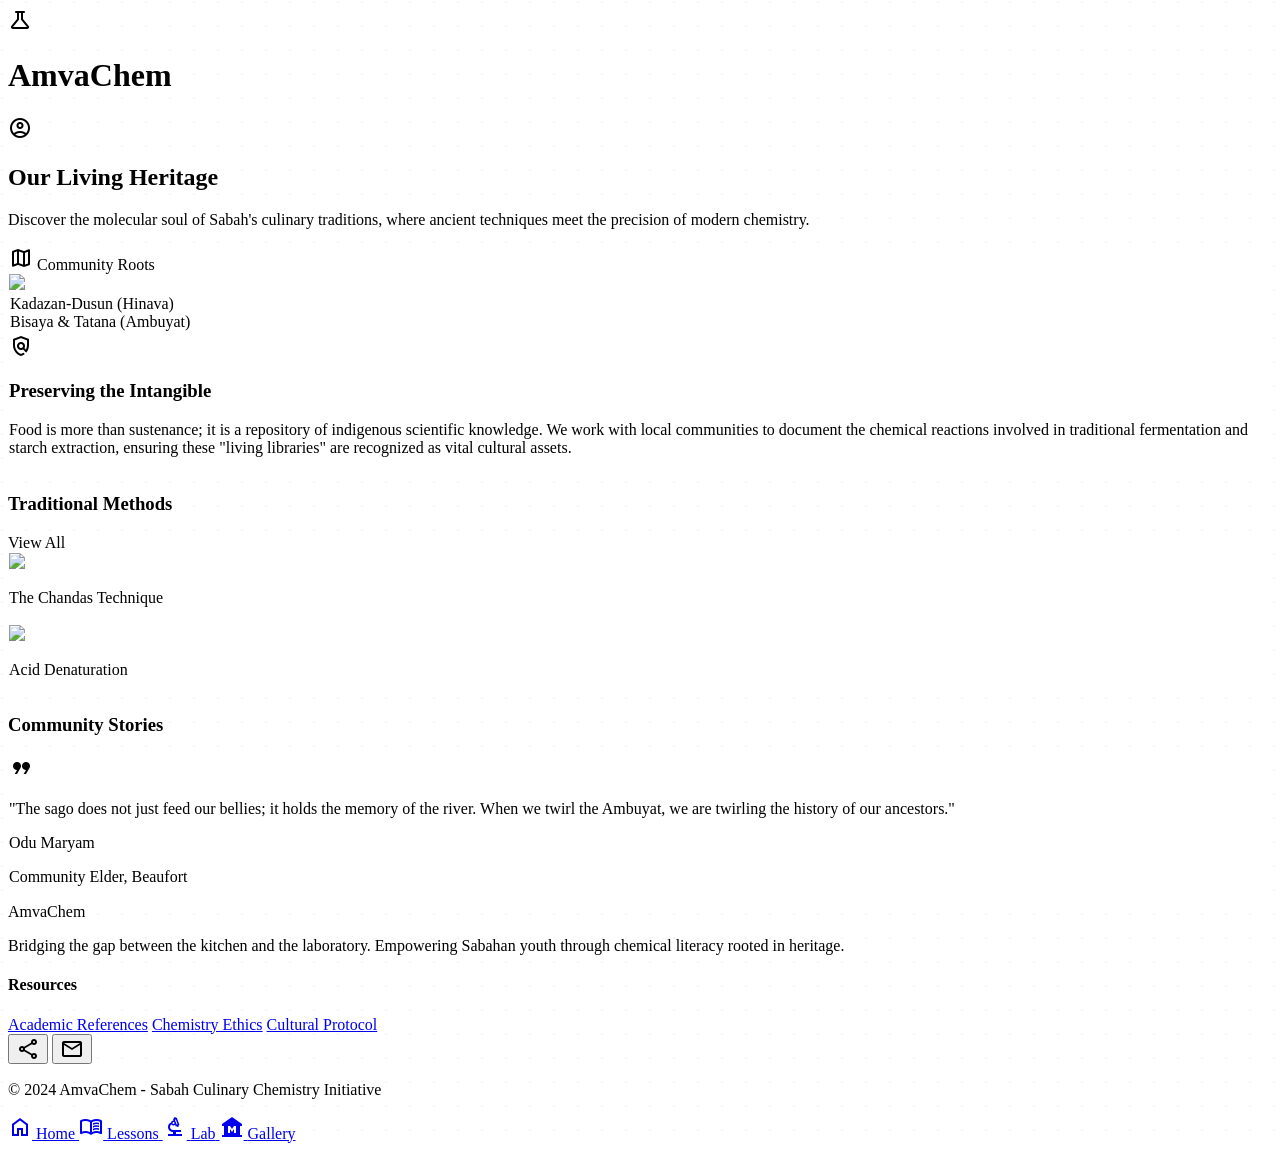
==== community.html @ 76ed6ac6 "first commit" ====
<!DOCTYPE html>

<html class="light" lang="en">

<head>
    <meta charset="utf-8" />
    <meta content="width=device-width, initial-scale=1.0" name="viewport" />
    <title>AmvaChem: Community &amp; Living Heritage</title>
    <script src="https://cdn.tailwindcss.com?plugins=forms,container-queries"></script>
    <script src="tailwind-config.js"></script>
    <link
        href="https://fonts.googleapis.com/css2?family=Montserrat:wght@400;500;600;700&amp;family=Inter:wght@400;500&amp;family=JetBrains+Mono:wght@500&amp;family=Material+Symbols+Outlined:wght,FILL@100..700,0..1&amp;display=swap"
        rel="stylesheet" />
    <link rel="stylesheet" href="shared.css" />
    <style>
        .linangkit-pattern {
            background-image: radial-gradient(circle at 2px 2px, rgba(119, 87, 77, 0.05) 1px, transparent 0);
            background-size: 24px 24px;
        }

        .sago-gradient {
            background: linear-gradient(135deg, #00639a 0%, #8ec64c 100%);
        }
    </style>
</head>
<body class="bg-background font-body-md text-on-background min-h-screen linangkit-pattern">
    <!-- TopAppBar -->
    <header class="bg-white/70 backdrop-blur-xl sticky top-0 w-full z-50 shadow-sm border-b border-white/20">
        <div class="flex justify-between items-center px-4 md:px-margin-desktop max-w-container-max mx-auto h-20">
            <div class="flex items-center gap-3">
                <span class="material-symbols-outlined text-primary text-3xl" data-icon="science">science</span>
                <h1 class="font-headline-md text-headline-md font-bold text-primary">AmvaChem</h1>
            </div>
            <div class="flex items-center gap-4">
                <span
                    class="material-symbols-outlined text-primary text-2xl p-2 rounded-full hover:bg-surface-container-high/50 transition-colors active:scale-95 duration-200"
                    data-icon="account_circle">account_circle</span>
            </div>
        </div>
    </header>
    <main class="max-w-container-max mx-auto px-margin-mobile py-stack-md pb-32">
        <!-- Hero Section -->
        <section data-animate="up" class="mb-stack-lg">
            <h2 class="font-display-lg-mobile text-display-lg-mobile text-primary mb-stack-sm">Our Living Heritage</h2>
            <div class="h-1 w-24 sago-gradient rounded-full mb-stack-md"></div>
            <p class="font-body-lg text-body-lg text-on-surface-variant mb-stack-lg">
                Discover the molecular soul of Sabah's culinary traditions, where ancient techniques meet the precision
                of modern chemistry.
            </p>
        </section>
        <!-- Interactive Map Section -->
        <section data-animate="up" class="mb-stack-lg">
            <div class="glass-card rounded-xl overflow-hidden shadow-sm">
                <div class="p-4 border-b border-outline-variant/20 flex items-center gap-2">
                    <span class="material-symbols-outlined text-secondary" data-icon="map">map</span>
                    <span class="font-label-md text-label-md uppercase text-secondary">Community Roots</span>
                </div>
                <div class="relative aspect-square w-full bg-surface-container-highest">
                    <img class="w-full h-full object-cover opacity-80"
                        data-alt="A stylized, high-contrast map of Sabah, Malaysia, focusing on the coastal regions where indigenous communities thrive. The visual style is modern and clean, using a palette of Sago Beige and Earth Brown with soft blue glowing nodes indicating cultural hotspots. The lighting is bright and technical, suggesting an educational digital interface."
                        data-location="Sabah, Malaysia"
                        src="https://lh3.googleusercontent.com/aida-public/[base64]" />
                    <!-- Pulsing Points -->
                    <div
                        class="absolute top-1/2 left-1/3 w-6 h-6 bg-secondary/30 rounded-full flex items-center justify-center animate-pulse">
                        <div class="w-2 h-2 bg-secondary rounded-full"></div>
                    </div>
                    <div
                        class="absolute top-1/4 right-1/4 w-6 h-6 bg-tertiary/30 rounded-full flex items-center justify-center animate-pulse">
                        <div class="w-2 h-2 bg-tertiary rounded-full"></div>
                    </div>
                    <!-- Overlay Legend -->
                    <div class="absolute bottom-4 left-4 right-4 glass-card p-3 rounded-lg flex flex-col gap-2">
                        <div class="flex items-center gap-2">
                            <span class="w-3 h-3 rounded-full bg-secondary"></span>
                            <span class="font-label-sm text-label-sm">Kadazan-Dusun (Hinava)</span>
                        </div>
                        <div class="flex items-center gap-2">
                            <span class="w-3 h-3 rounded-full bg-tertiary"></span>
                            <span class="font-label-sm text-label-sm">Bisaya &amp; Tatana (Ambuyat)</span>
                        </div>
                    </div>
                </div>
            </div>
        </section>
        <!-- UNESCO Section -->
        <section data-animate="up" class="mb-stack-lg glass-card rounded-xl p-stack-md border-l-4 border-secondary">
            <div class="flex items-center gap-3 mb-stack-sm">
                <span class="material-symbols-outlined text-secondary" data-icon="policy">policy</span>
                <h3 class="font-headline-sm text-headline-sm text-primary">Preserving the Intangible</h3>
            </div>
            <p class="font-body-md text-body-md text-on-surface-variant leading-relaxed">
                Food is more than sustenance; it is a repository of indigenous scientific knowledge. We work with local
                communities to document the chemical reactions involved in traditional fermentation and starch
                extraction, ensuring these "living libraries" are recognized as vital cultural assets.
            </p>
        </section>
        <!-- Gallery Section -->
        <section data-animate="up" class="mb-stack-lg">
            <div class="flex items-center justify-between mb-stack-sm">
                <h3 class="font-headline-sm text-headline-sm text-primary">Traditional Methods</h3>
                <span class="font-label-sm text-label-sm text-secondary">View All</span>
            </div>
            <div class="grid grid-cols-2 gap-4">
                <div class="glass-card rounded-xl overflow-hidden aspect-[4/5] relative">
                    <img class="w-full h-full object-cover"
                        data-alt="A close-up shot of a pair of wooden Chandas spinning thick, translucent Ambuyat starch in a traditional bowl. The lighting is warm and natural, highlighting the viscous texture of the sago. The aesthetic is documentary-style but polished, with Earth Brown tones and soft focus on the background."
                        src="https://lh3.googleusercontent.com/aida-public/[base64]" />
                    <div class="absolute bottom-0 left-0 right-0 p-3 bg-gradient-to-t from-black/60 to-transparent">
                        <p class="text-white font-label-sm text-label-sm">The Chandas Technique</p>
                    </div>
                </div>
                <div class="glass-card rounded-xl overflow-hidden aspect-[4/5] relative">
                    <img class="w-full h-full object-cover"
                        data-alt="A bright, high-key image of fresh fish being marinated with lime and wild ginger for Hinava. The scene is clean and vibrant, emphasizing the fresh greens and whites of the ingredients. The lighting is bright coastal daylight, creating a fresh and clinical yet organic aesthetic."
                        src="https://lh3.googleusercontent.com/aida-public/[base64]" />
                    <div class="absolute bottom-0 left-0 right-0 p-3 bg-gradient-to-t from-black/60 to-transparent">
                        <p class="text-white font-label-sm text-label-sm">Acid Denaturation</p>
                    </div>
                </div>
            </div>
        </section>
        <!-- Community Stories -->
        <section data-animate="up" class="mb-stack-lg">
            <h3 class="font-headline-sm text-headline-sm text-primary mb-stack-md text-center">Community Stories</h3>
            <div class="relative p-6 glass-card rounded-2xl">
                <span class="material-symbols-outlined text-4xl text-primary-fixed-dim absolute -top-4 left-6 icon-filled"
                    data-icon="format_quote" >format_quote</span>
                <p class="font-body-lg text-body-lg italic text-on-surface mb-stack-sm text-center">
                    "The sago does not just feed our bellies; it holds the memory of the river. When we twirl the
                    Ambuyat, we are twirling the history of our ancestors."
                </p>
                <div class="text-center">
                    <p class="font-label-md text-label-md text-primary font-bold">Odu Maryam</p>
                    <p class="font-label-sm text-label-sm text-on-surface-variant">Community Elder, Beaufort</p>
                </div>
            </div>
        </section>
    </main>
    <custom-footer></custom-footer>
    <!-- BottomNavBar -->
    <bottom-navbar active-page="gallery"></bottom-navbar>
    <script src="navbar.js"></script>
    <script src="animations.js"></script>
    <script src="footer.js"></script>
</body>

</html>
---- shared.css ----
.material-symbols-outlined {
    font-variation-settings: 'FILL' 0, 'wght' 400, 'GRAD' 0, 'opsz' 24;
}

.glass-card {
    background: rgba(255, 255, 255, 0.7);
    backdrop-filter: blur(12px);
    border: 1px solid rgba(255, 255, 255, 0.2);
}

/* Ganti inline style="font-variation-settings: 'FILL' 1;" */
.icon-filled {
    font-variation-settings: 'FILL' 1;
}

body {
    min-height: max(884px, 100dvh);
}

/* Scroll-triggered slide animations */
[data-animate] {
    opacity: 0;
    transition: opacity 0.6s ease, transform 0.6s ease;
}
[data-animate="up"]    { transform: translateY(40px); }
[data-animate="left"]  { transform: translateX(60px); }
[data-animate="right"] { transform: translateX(-60px); }
[data-animate].is-visible { opacity: 1; transform: none; }
[data-delay="1"].is-visible { transition-delay: 0.1s; }
[data-delay="2"].is-visible { transition-delay: 0.2s; }
[data-delay="3"].is-visible { transition-delay: 0.3s; }
[data-delay="4"].is-visible { transition-delay: 0.4s; }
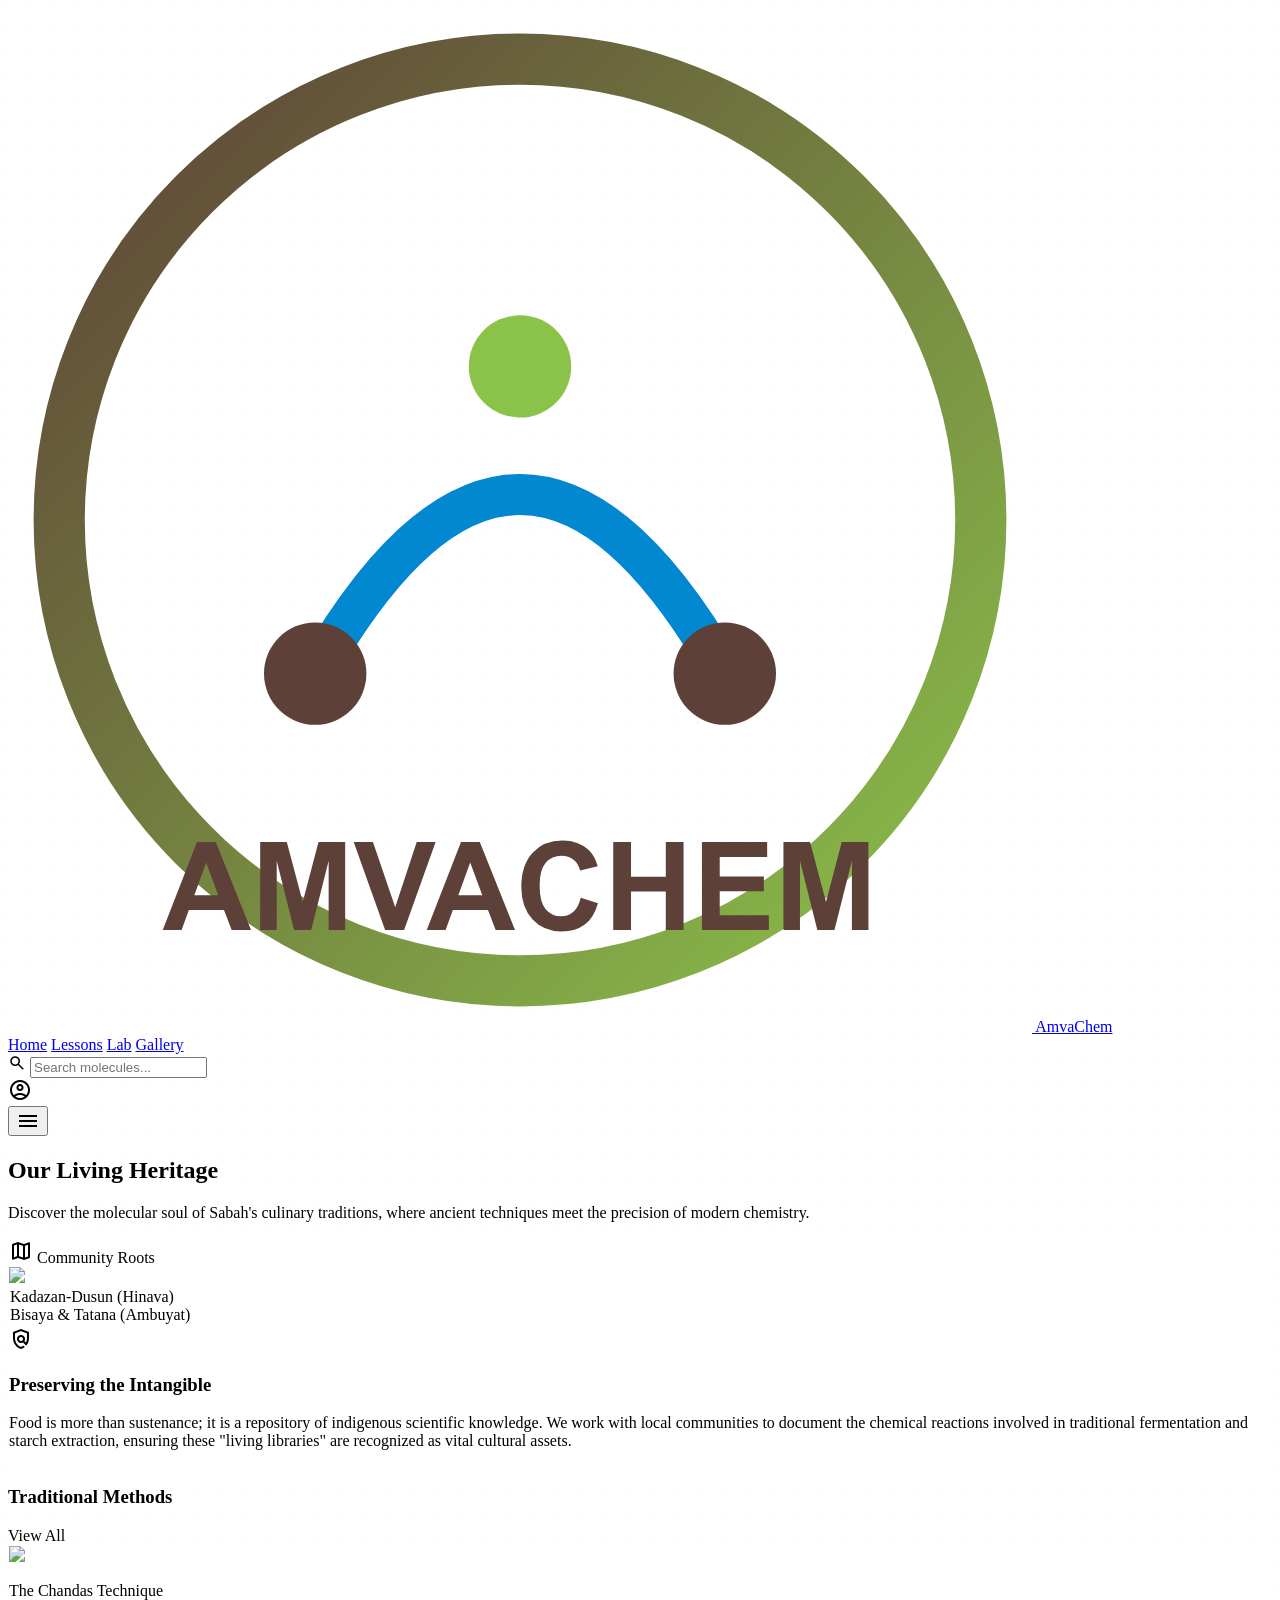
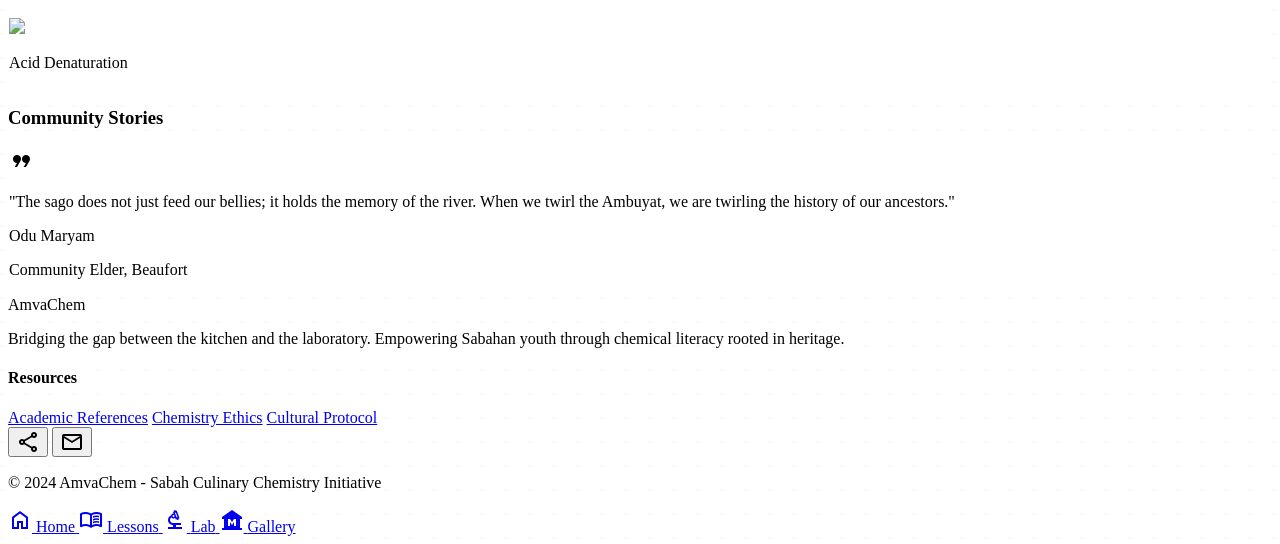
==== commit 7afc7725: "refactor: standardize navigation bar and search input styling across all web pages" ====
--- a/community.html
+++ b/community.html
@@ -25,17 +25,32 @@
 </head>
 <body class="bg-background font-body-md text-on-background min-h-screen linangkit-pattern">
     <!-- TopAppBar -->
-    <header class="bg-white/70 backdrop-blur-xl sticky top-0 w-full z-50 shadow-sm border-b border-white/20">
-        <div class="flex justify-between items-center px-4 md:px-margin-desktop max-w-container-max mx-auto h-20">
-            <div class="flex items-center gap-3">
-                <span class="material-symbols-outlined text-primary text-3xl" data-icon="science">science</span>
-                <h1 class="font-headline-md text-headline-md font-bold text-primary">AmvaChem</h1>
+    <header class="sticky top-0 w-full z-50 bg-white/80 backdrop-blur-xl border-b border-outline-variant/20 shadow-sm">
+        <div class="flex items-center justify-between px-4 md:px-12 max-w-container-max mx-auto h-16 md:h-[72px]">
+            <a href="index.html" class="flex items-center gap-2 shrink-0">
+                <img alt="AmvaChem Logo" class="h-10 w-10 object-contain" src="logo.png">
+                <span class="font-bold text-[1.25rem] text-on-surface tracking-tight">AmvaChem</span>
+            </a>
+            <div class="hidden md:flex items-center gap-7">
+                <nav class="flex items-center gap-7">
+                    <a href="index.html" class="text-on-surface-variant hover:text-on-surface transition-colors text-sm">Home</a>
+                    <a href="module-ambuyat.html"
+                        class="text-on-surface-variant hover:text-on-surface transition-colors text-sm">Lessons</a>
+                    <a href="lab.html"
+                        class="text-on-surface-variant hover:text-on-surface transition-colors text-sm">Lab</a>
+                    <a href="community.html"
+                        class="font-bold text-secondary text-sm">Gallery</a>
+                </nav>
+                <div
+                    class="flex items-center gap-2 border border-outline rounded-full px-3 py-1.5 hover:bg-surface-container-low/40 transition-colors">
+                    <span class="material-symbols-outlined text-on-surface-variant" style="font-size:18px">search</span>
+                    <input type="text" placeholder="Search molecules..."
+                        class="border-none focus:ring-0 outline-none bg-transparent text-sm text-on-surface-variant placeholder:text-on-surface-variant w-36">
+                </div>
+                <span
+                    class="material-symbols-outlined text-on-surface-variant text-[1.6rem] cursor-pointer hover:text-on-surface transition-colors">account_circle</span>
             </div>
-            <div class="flex items-center gap-4">
-                <span
-                    class="material-symbols-outlined text-primary text-2xl p-2 rounded-full hover:bg-surface-container-high/50 transition-colors active:scale-95 duration-200"
-                    data-icon="account_circle">account_circle</span>
-            </div>
+            <button class="md:hidden material-symbols-outlined text-primary">menu</button>
         </div>
     </header>
     <main class="max-w-container-max mx-auto px-margin-mobile py-stack-md pb-32">
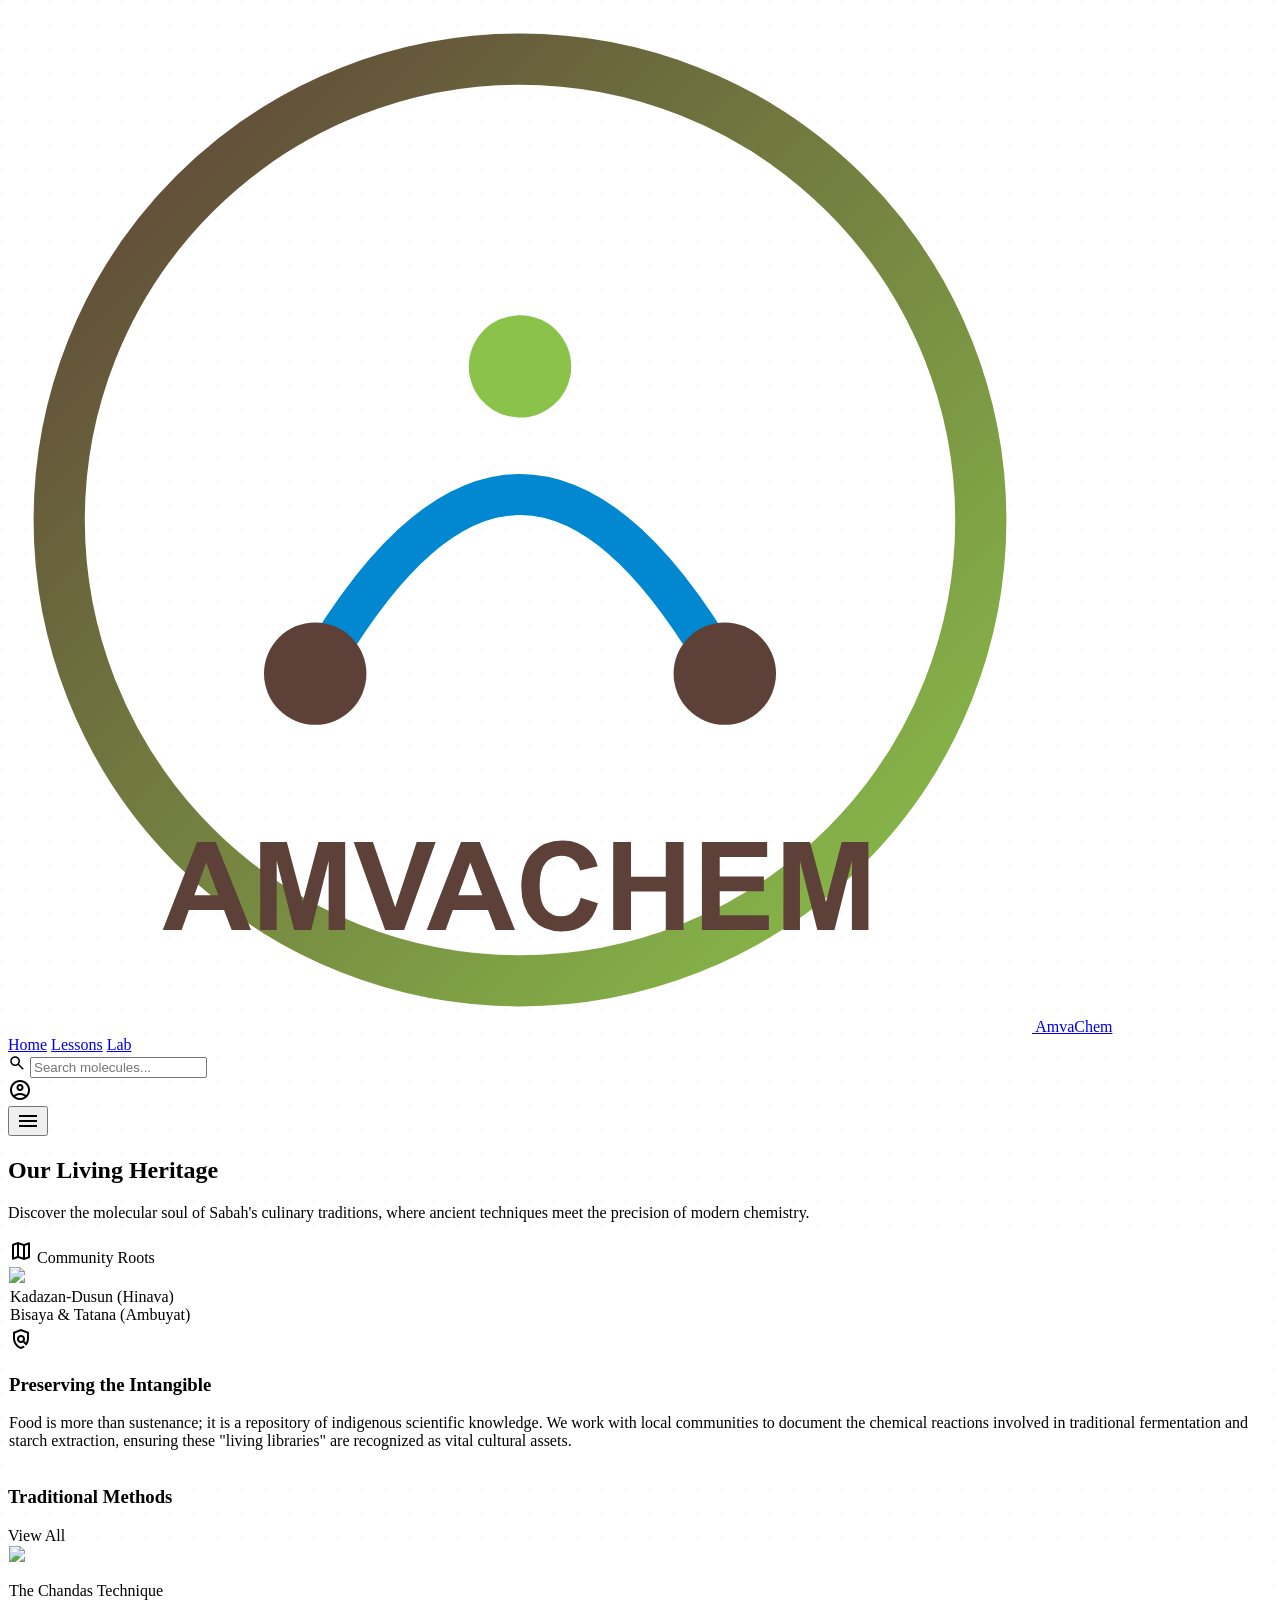
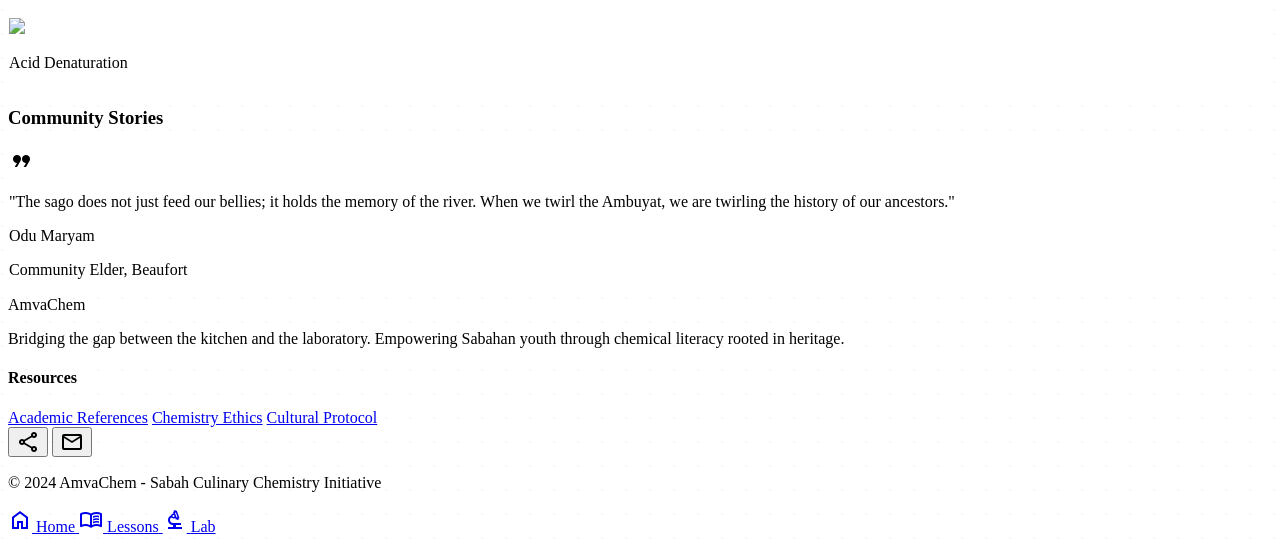
==== commit 09161cc7: "refactor: rename navbar.js to bottom-navbar.js and remove gallery link from navigation menu" ====
--- a/community.html
+++ b/community.html
@@ -25,34 +25,7 @@
 </head>
 <body class="bg-background font-body-md text-on-background min-h-screen linangkit-pattern">
     <!-- TopAppBar -->
-    <header class="sticky top-0 w-full z-50 bg-white/80 backdrop-blur-xl border-b border-outline-variant/20 shadow-sm">
-        <div class="flex items-center justify-between px-4 md:px-12 max-w-container-max mx-auto h-16 md:h-[72px]">
-            <a href="index.html" class="flex items-center gap-2 shrink-0">
-                <img alt="AmvaChem Logo" class="h-10 w-10 object-contain" src="logo.png">
-                <span class="font-bold text-[1.25rem] text-on-surface tracking-tight">AmvaChem</span>
-            </a>
-            <div class="hidden md:flex items-center gap-7">
-                <nav class="flex items-center gap-7">
-                    <a href="index.html" class="text-on-surface-variant hover:text-on-surface transition-colors text-sm">Home</a>
-                    <a href="module-ambuyat.html"
-                        class="text-on-surface-variant hover:text-on-surface transition-colors text-sm">Lessons</a>
-                    <a href="lab.html"
-                        class="text-on-surface-variant hover:text-on-surface transition-colors text-sm">Lab</a>
-                    <a href="community.html"
-                        class="font-bold text-secondary text-sm">Gallery</a>
-                </nav>
-                <div
-                    class="flex items-center gap-2 border border-outline rounded-full px-3 py-1.5 hover:bg-surface-container-low/40 transition-colors">
-                    <span class="material-symbols-outlined text-on-surface-variant" style="font-size:18px">search</span>
-                    <input type="text" placeholder="Search molecules..."
-                        class="border-none focus:ring-0 outline-none bg-transparent text-sm text-on-surface-variant placeholder:text-on-surface-variant w-36">
-                </div>
-                <span
-                    class="material-symbols-outlined text-on-surface-variant text-[1.6rem] cursor-pointer hover:text-on-surface transition-colors">account_circle</span>
-            </div>
-            <button class="md:hidden material-symbols-outlined text-primary">menu</button>
-        </div>
-    </header>
+    <custom-header active-page="gallery"></custom-header>
     <main class="max-w-container-max mx-auto px-margin-mobile py-stack-md pb-32">
         <!-- Hero Section -->
         <section data-animate="up" class="mb-stack-lg">
@@ -155,7 +128,8 @@
     <custom-footer></custom-footer>
     <!-- BottomNavBar -->
     <bottom-navbar active-page="gallery"></bottom-navbar>
-    <script src="navbar.js"></script>
+    <script src="header.js"></script>
+    <script src="bottom-navbar.js"></script>
     <script src="animations.js"></script>
     <script src="footer.js"></script>
 </body>
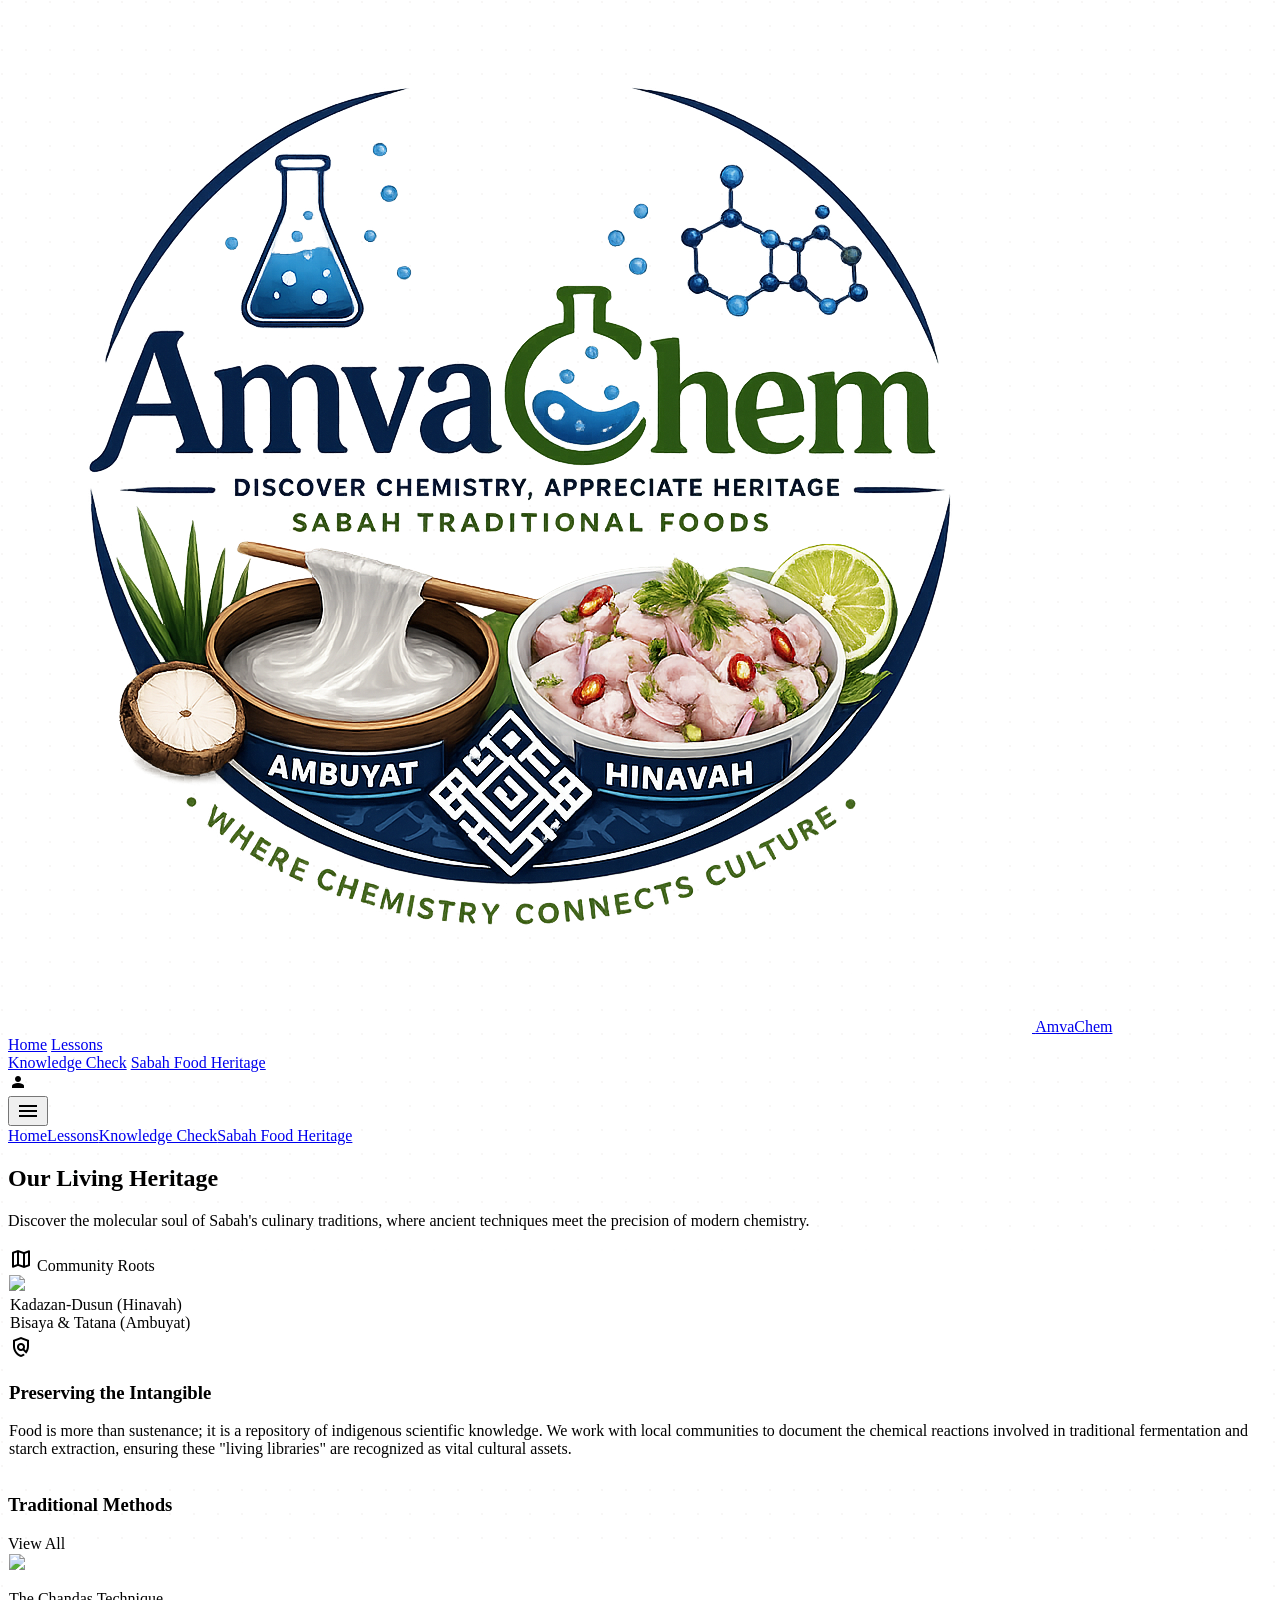
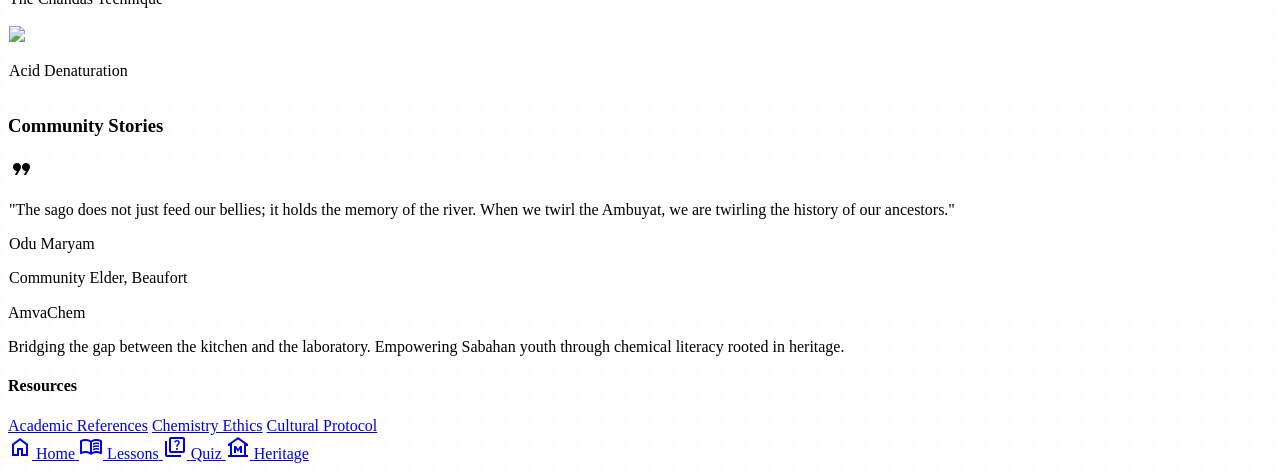
==== commit 71726bae: "refactor: centralize module data management and update knowledge check navigation across lesson page" ====
--- a/community.html
+++ b/community.html
@@ -61,7 +61,7 @@
                     <div class="absolute bottom-4 left-4 right-4 glass-card p-3 rounded-lg flex flex-col gap-2">
                         <div class="flex items-center gap-2">
                             <span class="w-3 h-3 rounded-full bg-secondary"></span>
-                            <span class="font-label-sm text-label-sm">Kadazan-Dusun (Hinava)</span>
+                            <span class="font-label-sm text-label-sm">Kadazan-Dusun (Hinavah)</span>
                         </div>
                         <div class="flex items-center gap-2">
                             <span class="w-3 h-3 rounded-full bg-tertiary"></span>
@@ -100,7 +100,7 @@
                 </div>
                 <div class="glass-card rounded-xl overflow-hidden aspect-[4/5] relative">
                     <img class="w-full h-full object-cover"
-                        data-alt="A bright, high-key image of fresh fish being marinated with lime and wild ginger for Hinava. The scene is clean and vibrant, emphasizing the fresh greens and whites of the ingredients. The lighting is bright coastal daylight, creating a fresh and clinical yet organic aesthetic."
+                        data-alt="A bright, high-key image of fresh fish being marinated with lime and wild ginger for Hinavah. The scene is clean and vibrant, emphasizing the fresh greens and whites of the ingredients. The lighting is bright coastal daylight, creating a fresh and clinical yet organic aesthetic."
                         src="https://lh3.googleusercontent.com/aida-public/[base64]" />
                     <div class="absolute bottom-0 left-0 right-0 p-3 bg-gradient-to-t from-black/60 to-transparent">
                         <p class="text-white font-label-sm text-label-sm">Acid Denaturation</p>
